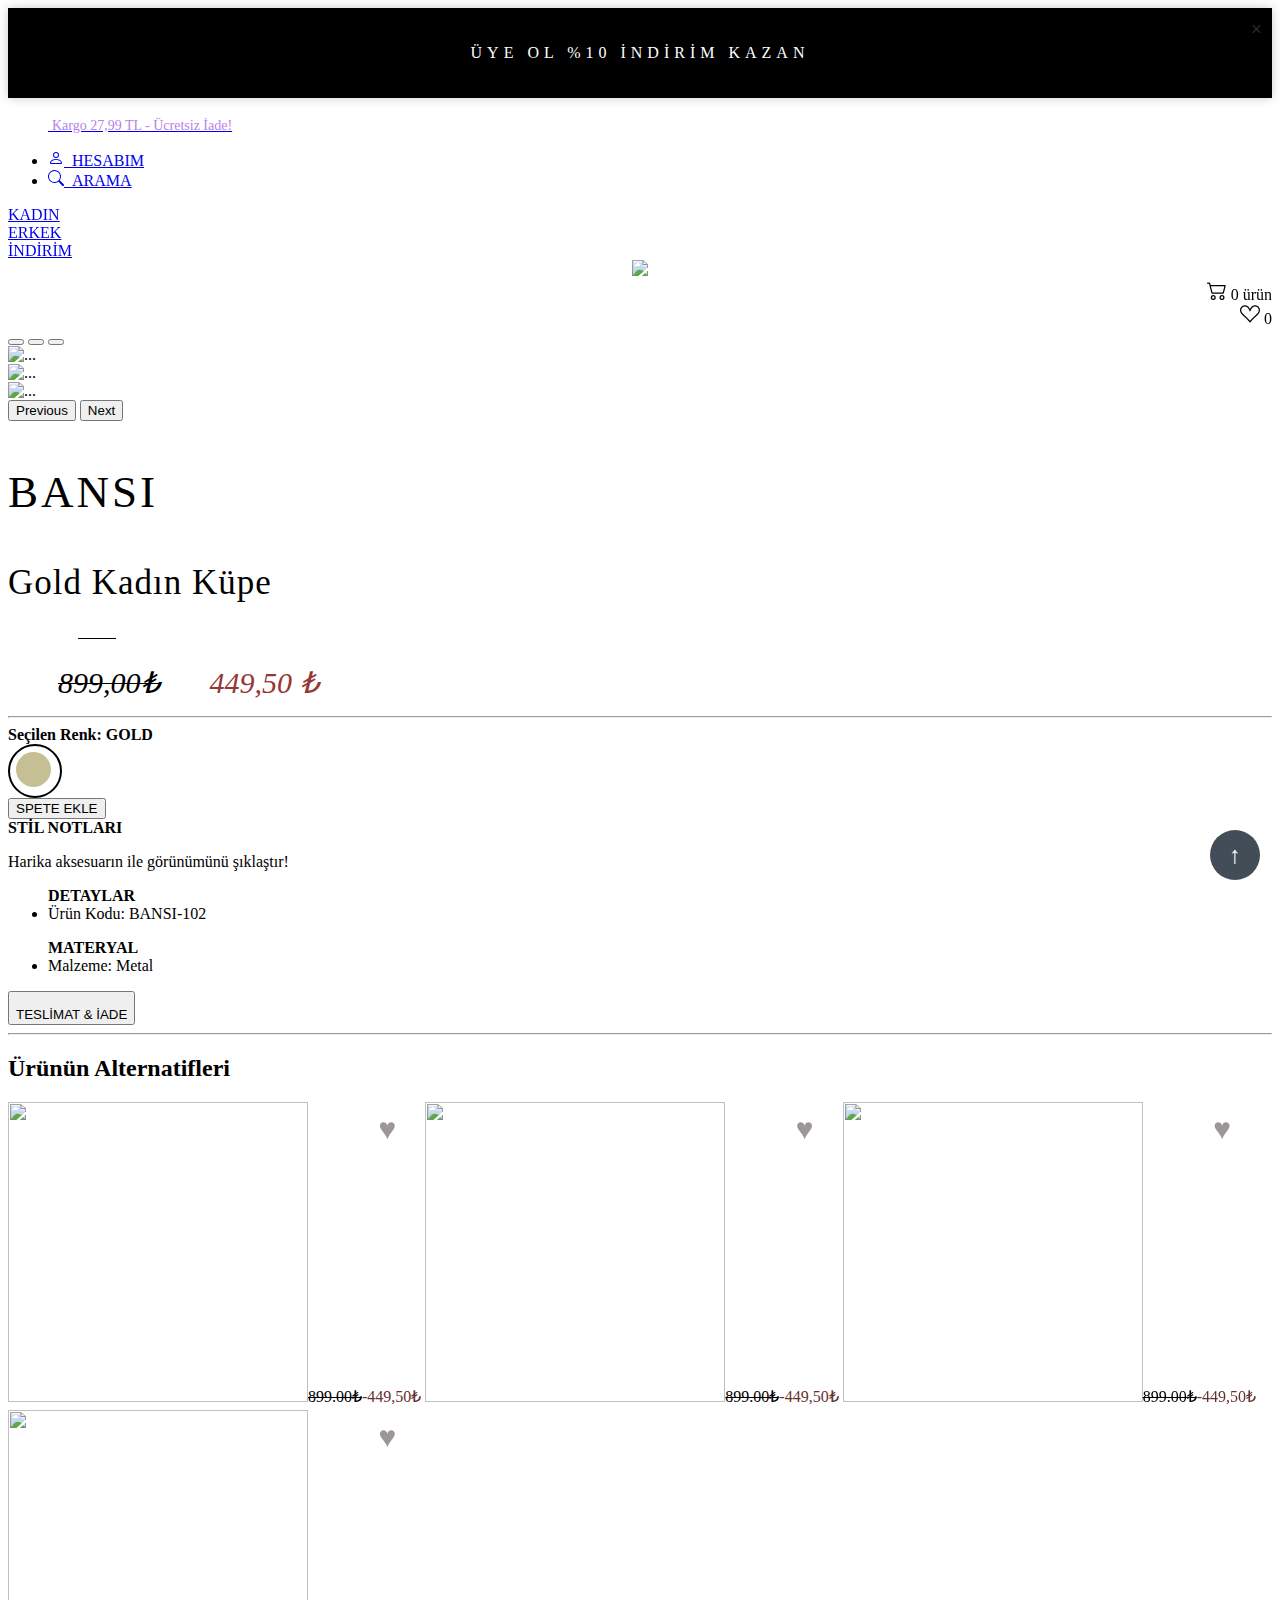
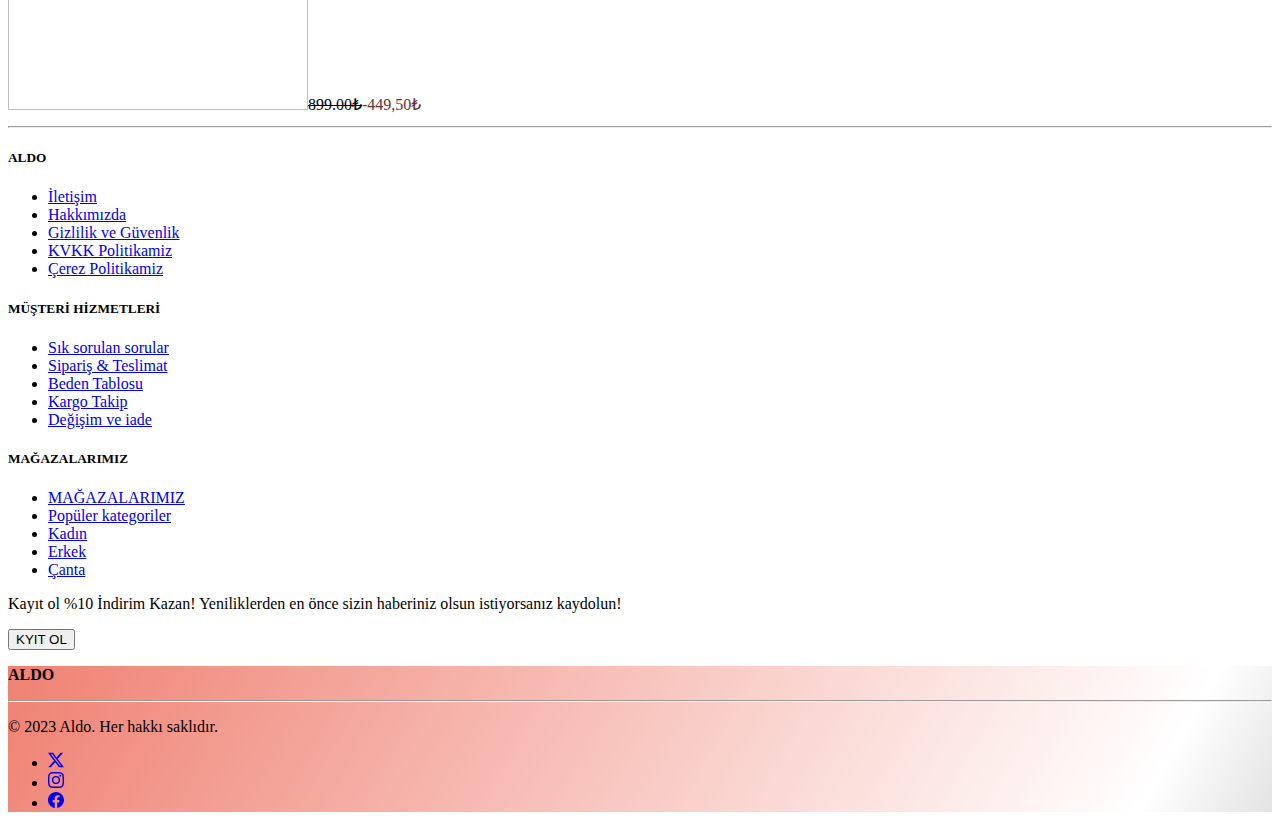
==== index.html @ 24a5f43b "Add files via upload" ====
<!DOCTYPE html>
<html lang="en">
<head>
    <meta charset="UTF-8">
    <meta http-equiv="X-UA-Compatible" content="IE=edge">
    <meta name="viewport" content="width=device-width, initial-scale=1.0">
    <link rel="stylesheet" href="./style.css">
    <link href="https://cdn.jsdelivr.net/npm/bootstrap@5.3.1/dist/css/bootstrap.min.css" 
    rel="stylesheet" integrity="sha384-4bw+/aepP/YC94hEpVNVgiZdgIC5+VKNBQNGCHeKRQN+PtmoHDEXuppvnDJzQIu9" crossorigin="anonymous">
    <title>ALDO</title>
    <link rel="icon" href="./Assets/aldo shoe.png" type="image/x-icon">
</head>
<body>
    <div class="popup">
        <div class="popup-content">
            <span class="close-button" onclick="closePopup()">&times;</span>
            <p class = "text">ÜYE OL %10 İNDİRİM KAZAN</p>
        </div>
    </div>
    <div class="clear"></div>
    <button id="scrollToTopButton" class="circular-button" onclick="scrollToTop()">↑</button>
    <section id = "first">
        <div class="container">
            <header class="d-flex flex-wrap justify-content-center pb-3 mb-4 ">
                <a href="/" class="d-flex align-items-center mb-3 mb-md-0 me-md-auto link-body-emphasis text-decoration-none">
                <svg class="bi me-2" width="40" height="32"><use xlink:href="#bootstrap"></use></svg>
                <span class="title">Kargo 27,99 TL - Ücretsiz İade!</span>
                </a>
            <ul class="nav nav-pills">
                    <li class="nav-item"><a href="#" class="nav-link link-body-emphasis px-2"><svg xmlns="http://www.w3.org/2000/svg" width="16" height="16" fill="currentColor" class="bi bi-person" viewBox="0 0 16 16">
                        <path d="M8 8a3 3 0 1 0 0-6 3 3 0 0 0 0 6Zm2-3a2 2 0 1 1-4 0 2 2 0 0 1 4 0Zm4 8c0 1-1 1-1 1H3s-1 0-1-1 1-4 6-4 6 3 6 4Zm-1-.004c-.001-.246-.154-.986-.832-1.664C11.516 10.68 10.289 10 8 10c-2.29 0-3.516.68-4.168 1.332-.678.678-.83 1.418-.832 1.664h10Z"/>
                    </svg>&nbsp;&nbsp;HESABIM</a></li>
                    <li class="nav-item"><a href="#" class="nav-link link-body-emphasis px-2"><svg xmlns="http://www.w3.org/2000/svg" width="16" height="16" fill="currentColor" class="bi bi-search" viewBox="0 0 16 16">
                        <path d="M11.742 10.344a6.5 6.5 0 1 0-1.397 1.398h-.001c.03.04.062.078.098.115l3.85 3.85a1 1 0 0 0 1.415-1.414l-3.85-3.85a1.007 1.007 0 0 0-.115-.1zM12 6.5a5.5 5.5 0 1 1-11 0 5.5 5.5 0 0 1 11 0z"/>
                    </svg>&nbsp;&nbsp;ARAMA</a></li>
            </ul>
            </header>
        </div>
    </section>
    <section id = "second">
        <div class = "container mb-5">
            <div class = "row">
                <div class = "col-lg-4 col-sm-12">
                    <div class = "container">
                        <div  class = "row">
                            <div class="col-4">
                                <a class="nav-link dropdown-toggle show" href="#" role="button" data-bs-toggle="dropdown" aria-expanded="true">
                                    KADIN
                                </a>
                            </div>
                            <div class="col-4">
                                <a class="nav-link dropdown-toggle show" href="#" role="button" data-bs-toggle="dropdown" aria-expanded="true">
                                    ERKEK
                                </a>
                            </div>
                            <div class="col-4">
                                <a class="nav-link dropdown-toggle show" href="#" role="button" data-bs-toggle="dropdown" aria-expanded="true">
                                    İNDİRİM
                                </a>
                            </div>
                        </div>
                    </div> 
                </div>
                <div class = "col-lg-4 col-sm-12 head-log">
                    <img src="./Assets/aldo header.png"/> 
                </div>
                <div class = "col-lg-4 col-sm-12">
                    <div class = "container ust">
                        <div class = "row">
                            <div class="col-6"></div>
                            <div class="col-3">
                            <svg xmlns="http://www.w3.org/2000/svg" width="20" height="20" fill="currentColor" class="bi bi-cart2" viewBox="0 0 16 16">
                                <path d="M0 2.5A.5.5 0 0 1 .5 2H2a.5.5 0 0 1 .485.379L2.89 4H14.5a.5.5 0 0 1 .485.621l-1.5 6A.5.5 0 0 1 13 11H4a.5.5 0 0 1-.485-.379L1.61 3H.5a.5.5 0 0 1-.5-.5zM3.14 5l1.25 5h8.22l1.25-5H3.14zM5 13a1 1 0 1 0 0 2 1 1 0 0 0 0-2zm-2 1a2 2 0 1 1 4 0 2 2 0 0 1-4 0zm9-1a1 1 0 1 0 0 2 1 1 0 0 0 0-2zm-2 1a2 2 0 1 1 4 0 2 2 0 0 1-4 0z"/>
                            </svg>
                            <span class = "ms-2"><span class = "num-of-urun">0</span> ürün</span>
                            </div>
                            <div class="col-3">
                                <svg xmlns="http://www.w3.org/2000/svg" width="20" height="20" fill="currentColor" class="bi bi-suit-heart" viewBox="0 0 16 16">
                                    <path d="m8 6.236-.894-1.789c-.222-.443-.607-1.08-1.152-1.595C5.418 2.345 4.776 2 4 2 2.324 2 1 3.326 1 4.92c0 1.211.554 2.066 1.868 3.37.337.334.721.695 1.146 1.093C5.122 10.423 6.5 11.717 8 13.447c1.5-1.73 2.878-3.024 3.986-4.064.425-.398.81-.76 1.146-1.093C14.446 6.986 15 6.131 15 4.92 15 3.326 13.676 2 12 2c-.777 0-1.418.345-1.954.852-.545.515-.93 1.152-1.152 1.595L8 6.236zm.392 8.292a.513.513 0 0 1-.784 0c-1.601-1.902-3.05-3.262-4.243-4.381C1.3 8.208 0 6.989 0 4.92 0 2.755 1.79 1 4 1c1.6 0 2.719 1.05 3.404 2.008.26.365.458.716.596.992a7.55 7.55 0 0 1 .596-.992C9.281 2.049 10.4 1 12 1c2.21 0 4 1.755 4 3.92 0 2.069-1.3 3.288-3.365 5.227-1.193 1.12-2.642 2.48-4.243 4.38z"/>
                                </svg>
                                <span class = "ms-2 num-of-fa">0</span>
                                </div>
                            </div>
                        </div>
                    </div>
                
                </div>
            </div>
        </div>
    </section>
    <section id = "third">
        <div class ="container mb-5">
            <div class = "row">
                <div class = "col-lg-6 col-sm-12">
                    <div id="carouselExampleCaptions" class="carousel slide">
                        <div class="carousel-indicators">
                            <button type="button" data-bs-target="#carouselExampleCaptions" data-bs-slide-to="0" class="active" aria-current="true" aria-label="Slide 1"></button>
                            <button type="button" data-bs-target="#carouselExampleCaptions" data-bs-slide-to="1" aria-label="Slide 2"></button>
                            <button type="button" data-bs-target="#carouselExampleCaptions" data-bs-slide-to="2" aria-label="Slide 3"></button>
                        </div>
                        <div class="carousel-inner">
                        <div class="carousel-item active">
                            <img src="./Assets/bansi-102___1.jpg" class="d-block w-100" alt="...">
                            <div class="carousel-caption d-none d-md-block">
                        </div>
                        </div>
                        <div class="carousel-item">
                            <img src="./Assets/bansi-102___2.jpg" class="d-block w-100" alt="...">
                            <div class="carousel-caption d-none d-md-block">
                        </div>
                        </div>
                        <div class="carousel-item">
                            <img src="./Assets/bansi-102___3.jpg" class="d-block w-100" alt="...">
                            <div class="carousel-caption d-none d-md-block">
                        </div>
                        </div>
                        </div>
                        <button class="carousel-control-prev" type="button" data-bs-target="#carouselExampleCaptions" data-bs-slide="prev">
                            <span class="carousel-control-prev-icon" aria-hidden="true"></span>
                            <span class="visually-hidden">Previous</span>
                        </button>
                        <button class="carousel-control-next" type="button" data-bs-target="#carouselExampleCaptions" data-bs-slide="next">
                            <span class="carousel-control-next-icon" aria-hidden="true"></span>
                            <span class="visually-hidden">Next</span>
                        </button>
                    </div>
                    
                </div>
                <div class = "col-lg-6 col-sm-12">
                    <p class="urun-adi ms-5 my-0">BANSI</p>
                    <p class="urun-acıklama ms-5">Gold Kadın Küpe</p>
                    <div class="horizontal-line"></div>
                    <p><span class="italic-line">899,00₺</span><span class="italic">449,50 ₺
                    </span></p>
                    <hr class="ms-5" />
                    <b class = "ms-5" >Seçilen Renk: GOLD</b>
                    <div class="circle ms-5 mt-3"><div class="circle-solid"></div></div>
                    <div class="d-grid gap-2">
                        <button class="btn btn-dark mt-5 ms-5 btn-ekle" type="button">SPETE EKLE</button>
                        
                    </div>
                    
                </div>
            </div>
        </div>
    </section>
    <section id = "forth">
        <div class = "container">
            <div class = "row">
                <div class = "col-lg-12 col-sm-12 mb-5"><b>STİL NOTLARI</b>
                    <p>Harika aksesuarın ile görünümünü şıklaştır!</p>
                </div>
            </div>
        </div>
        <div class="container">
            <div class = "row">
                <div class = "col-lg-2 col-sm-12   mb-5">
                    <ul><b>DETAYLAR</b>
                        <li>Ürün Kodu: BANSI-102</li>
                    </ul>
                </div>
                <div class = "col-lg-2 col-sm-12 mb-5">
                    <ul><b>MATERYAL</b>
                        <li>Malzeme: Metal</li>
                    </ul>
                </div>
                <div class = "col-lg-4 col-sm-12 mb-5">
                    <button type="button" class="btn btn-link"><P></P>TESLİMAT & İADE</button>
                </div>
                <hr/>
            </div>
        </div>
    </section>
    <section>
        <div class="ms-5"><h2 class="ms-5">Ürünün Alternatifleri</h2></div>
        
        <div class = "container mb-5">
            <div class = "row">
                <div class = "col-lg-3 col-sm-12 image-container"><label class="heart-label checkbox-position">
                    <input type="checkbox" class="heart-checkbox" id="heartCheckbox">
                    </label><img width="300" height="300" src="./Assets/gelabale-972___2.jpg"/><del>899.00₺</del><span class="yeni-fiat">-449,50₺</span></div>
                <div class = "col-lg-3 col-sm-12 image-container"><label class="heart-label checkbox-position">
                    <input type="checkbox" class="heart-checkbox" id="heartCheckbox">
                    </label><img width="300" height="300" src="./Assets/gwosa-680___2.jpg"/><del>899.00₺</del><span class="yeni-fiat">-449,50₺</span></div>
                <div class = "col-lg-3 col-sm-12 image-container"><label class="heart-label checkbox-position">
                    <input type="checkbox" class="heart-checkbox" id="heartCheckbox">
                    </label><img width="300" height="300" src="./Assets/contandra-972___2.jpg"/><del>899.00₺</del><span class="yeni-fiat">-449,50₺</span></div>
                <div class = "col-lg-3 col-sm-12 image-container"><label class="heart-label checkbox-position">
                    <input type="checkbox" class="heart-checkbox" id="heartCheckbox">
                    </label><img width="300" height="300" src="./Assets/cares-72_1.jpg"/><del>899.00₺</del><span class="yeni-fiat">-449,50₺</span></div>
            </div>
            <hr />
        </div>
        
    </section>
    <section>
        <div class = "container">
            <div class ="row">
                
            </div>
        </div>
    </section>
    <section>
        <div class="container">
            <footer class="py-5">
            <div class="row">
                <div class="col-6 col-md-2 mb-3">
                <h5>ALDO</h5>
                <ul class="nav flex-column">
                    <li class="nav-item mb-2"><a href="#" class="nav-link p-0 text-body-secondary">İletişim</a></li>
                    <li class="nav-item mb-2"><a href="#" class="nav-link p-0 text-body-secondary">Hakkımızda</a></li>
                    <li class="nav-item mb-2"><a href="#" class="nav-link p-0 text-body-secondary">Gizlilik ve Güvenlik</a></li>
                    <li class="nav-item mb-2"><a href="#" class="nav-link p-0 text-body-secondary">KVKK Politikamiz</a></li>
                    <li class="nav-item mb-2"><a href="#" class="nav-link p-0 text-body-secondary">Çerez Politikamiz</a></li>
                </ul>
                </div>

                <div class="col-6 col-md-2 mb-3">
                <h5>MÜŞTERİ HİZMETLERİ</h5>
                <ul class="nav flex-column">
                    <li class="nav-item mb-2"><a href="#" class="nav-link p-0 text-body-secondary">Sık sorulan sorular</a></li>
                    <li class="nav-item mb-2"><a href="#" class="nav-link p-0 text-body-secondary">Sipariş & Teslimat</a></li>
                    <li class="nav-item mb-2"><a href="#" class="nav-link p-0 text-body-secondary">Beden Tablosu</a></li>
                    <li class="nav-item mb-2"><a href="#" class="nav-link p-0 text-body-secondary">Kargo Takip</a></li>
                    <li class="nav-item mb-2"><a href="#" class="nav-link p-0 text-body-secondary">Değişim ve iade</a></li>
                </ul>
                </div>
        
                <div class="col-6 col-md-2 mb-3">
                <h5>MAĞAZALARIMIZ</h5>
                <ul class="nav flex-column">
                    <li class="nav-item mb-2"><a href="#" class="nav-link p-0 text-body-secondary">MAĞAZALARIMIZ</a></li>
                    <li class="nav-item mb-2"><a href="#" class="nav-link p-0 text-body-secondary">Popüler kategoriler</a></li>
                    <li class="nav-item mb-2"><a href="#" class="nav-link p-0 text-body-secondary">Kadın</a></li>
                    <li class="nav-item mb-2"><a href="#" class="nav-link p-0 text-body-secondary">Erkek</a></li>
                    <li class="nav-item mb-2"><a href="#" class="nav-link p-0 text-body-secondary">Çanta</a></li>
                </ul>
                </div>
    
                <div class="col-md-5 offset-md-1 mb-3">
                <form>
                    <div class="d-flex flex-column flex-sm-row w-100 gap-2">
                        <p>Kayıt ol %10 İndirim Kazan!
                            Yeniliklerden en önce sizin haberiniz olsun istiyorsanız kaydolun!</p>
                            <button type="button" class="btn btn-outline-secondary">KYIT OL</button>
                    </div>
                </form>
                </div>
            </div>
            
    
            </footer>
        </div>
    </section>
    <section class="gradient-background">
        <div class="container">
            <div class = "row">
                <p class="text-center text-body-secondary mt-3"><b>ALDO</b></p>
                <hr/>
                <p class="text-center text-body-secondary">© 2023 Aldo. Her hakkı saklıdır.</p>
                <ul class="list-unstyled d-flex">
                    <li class="ms-3"><a class="link-body-emphasis" href="#"><svg xmlns="http://www.w3.org/2000/svg" width="16" height="16" fill="currentColor" class="bi bi-twitter-x" viewBox="0 0 16 16">
                        <path d="M12.6.75h2.454l-5.36 6.142L16 15.25h-4.937l-3.867-5.07-4.425 5.07H.316l5.733-6.57L0 .75h5.063l3.495 4.633L12.601.75Zm-.86 13.028h1.36L4.323 2.145H2.865l8.875 11.633Z"/>
                    </svg></a></li>
                    <li class="ms-3"><a class="link-body-emphasis" href="#"><svg xmlns="http://www.w3.org/2000/svg" width="16" height="16" fill="currentColor" class="bi bi-instagram" viewBox="0 0 16 16">
                        <path d="M8 0C5.829 0 5.556.01 4.703.048 3.85.088 3.269.222 2.76.42a3.917 3.917 0 0 0-1.417.923A3.927 3.927 0 0 0 .42 2.76C.222 3.268.087 3.85.048 4.7.01 5.555 0 5.827 0 8.001c0 2.172.01 2.444.048 3.297.04.852.174 1.433.372 1.942.205.526.478.972.923 1.417.444.445.89.719 1.416.923.51.198 1.09.333 1.942.372C5.555 15.99 5.827 16 8 16s2.444-.01 3.298-.048c.851-.04 1.434-.174 1.943-.372a3.916 3.916 0 0 0 1.416-.923c.445-.445.718-.891.923-1.417.197-.509.332-1.09.372-1.942C15.99 10.445 16 10.173 16 8s-.01-2.445-.048-3.299c-.04-.851-.175-1.433-.372-1.941a3.926 3.926 0 0 0-.923-1.417A3.911 3.911 0 0 0 13.24.42c-.51-.198-1.092-.333-1.943-.372C10.443.01 10.172 0 7.998 0h.003zm-.717 1.442h.718c2.136 0 2.389.007 3.232.046.78.035 1.204.166 1.486.275.373.145.64.319.92.599.28.28.453.546.598.92.11.281.24.705.275 1.485.039.843.047 1.096.047 3.231s-.008 2.389-.047 3.232c-.035.78-.166 1.203-.275 1.485a2.47 2.47 0 0 1-.599.919c-.28.28-.546.453-.92.598-.28.11-.704.24-1.485.276-.843.038-1.096.047-3.232.047s-2.39-.009-3.233-.047c-.78-.036-1.203-.166-1.485-.276a2.478 2.478 0 0 1-.92-.598 2.48 2.48 0 0 1-.6-.92c-.109-.281-.24-.705-.275-1.485-.038-.843-.046-1.096-.046-3.233 0-2.136.008-2.388.046-3.231.036-.78.166-1.204.276-1.486.145-.373.319-.64.599-.92.28-.28.546-.453.92-.598.282-.11.705-.24 1.485-.276.738-.034 1.024-.044 2.515-.045v.002zm4.988 1.328a.96.96 0 1 0 0 1.92.96.96 0 0 0 0-1.92zm-4.27 1.122a4.109 4.109 0 1 0 0 8.217 4.109 4.109 0 0 0 0-8.217zm0 1.441a2.667 2.667 0 1 1 0 5.334 2.667 2.667 0 0 1 0-5.334z"/>
                    </svg></a></li>
                    <li class="ms-3"><a class="link-body-emphasis" href="#"><svg xmlns="http://www.w3.org/2000/svg" width="16" height="16" fill="currentColor" class="bi bi-facebook" viewBox="0 0 16 16">
                        <path d="M16 8.049c0-4.446-3.582-8.05-8-8.05C3.58 0-.002 3.603-.002 8.05c0 4.017 2.926 7.347 6.75 7.951v-5.625h-2.03V8.05H6.75V6.275c0-2.017 1.195-3.131 3.022-3.131.876 0 1.791.157 1.791.157v1.98h-1.009c-.993 0-1.303.621-1.303 1.258v1.51h2.218l-.354 2.326H9.25V16c3.824-.604 6.75-3.934 6.75-7.951z"/>
                    </svg></a></li>
                </ul>
            </div>
        </div>
    </div>
    </section>
    <script src="./index.js"></script>
    <script src="https://cdn.jsdelivr.net/npm/bootstrap@5.3.1/dist/js/bootstrap.bundle.min.js" integrity="sha384-HwwvtgBNo3bZJJLYd8oVXjrBZt8cqVSpeBNS5n7C8IVInixGAoxmnlMuBnhbgrkm" crossorigin="anonymous"></script>
</body>
</html>
---- style.css ----
.title{
    font-size: 14px;
    color: rgb(183, 130, 232);
    
}
.head-log{
    text-align: center; /* Horizontally center */
}
.urun-adi{
    font-size: 45px;
    letter-spacing: 3px;
    font-weight: 400;
}
.urun-acıklama{
    font-size: 35px;
    letter-spacing: 1px;
    font-weight: 300;
}
.horizontal-line {
    width: 1cm;
    height: 1px;
    margin-left: 70px;
    background-color: black;
}
.italic-line {
    position: relative;
    display: inline-block;
    font-style: italic;
    font-size: 30px;
    margin-left: 50px;
    margin-top: 10px;
}
.italic{
    position: relative;
    display: inline-block;
    font-style: italic;
    color: rgb(150, 55, 55);
    font-size: 30px;
    margin-left: 50px;
    margin-top: 10px;
}

.italic-line::before {
    content: "";
    position: absolute;
    top: 50%;
    left: 0;
    width: 100%;
    height: 1px;
    background-color: black; /* Adjust the color as needed */
    
}
.circle {
    width: 50px;
    height: 50px;
    border-radius: 50%;
    border: 2px solid black;
}
.circle-solid{
    width: 35px;
    height: 35px;
    margin-top: 6px;
    margin-left: 6px;
    border-radius: 50%; /* Makes the shape a circle */
    background-color: rgb(199, 191, 148); /* Change to the color you prefer */
}
.image-container {
    display: inline-block;
    overflow: hidden;
    position: relative;
}

.image-container img {
    transition: transform 0.3s ease; /* Apply smooth transition */
}

.image-container:hover img {
    transform: scale(1.9); /* Enlarge the image on hover */
}
.yeni-fiat{
    color: rgb(101, 48, 48);
}
.gradient-background {
    background: linear-gradient(300deg, black, white, #ef8172);
    background-size: 180% 180%;
    animation: gradient-animation 18s ease infinite;
}

@keyframes gradient-animation {
    0% {
        background-position: 0% 50%;
    }
    50% {
        background-position: 100% 50%;
    }
    100% {
        background-position: 0% 50%;
    }
}
.heart-checkbox {
    display: none; /* Hide the default checkbox */
}

.heart-label::before {
    content: "\2665"; /* Unicode character for a heart */
    display: inline-block;
    font-size: 30px;
    padding-right: 5px;
    color: rgb(157, 150, 150); /* Set the initial color to black */
}
.heart-label {
    cursor: pointer;
}
.heart-label.checked::before {
    color: red; /* Change the heart color when the checkbox is checked */
}
.checkbox-position {
    position: absolute;
    top: 10px; /* Adjust the top position as needed */
    right: 20px; /* Adjust the left position as needed */
    z-index: 2; /* Ensure the checkbox is above the image */
}
.circular-button {
    width: 50px;
    height: 50px;
    background-color: #434d57;
    color: #fff;
    border: none;
    border-radius: 50%;
    font-size: 24px;
    position: fixed;
    bottom: 20px;
    right: 20px;
    cursor: pointer;
}
#second{
    position:sticky;
    width:100%;
    top: 0px;
    background-color: rgba(256, 256, 256, 0.5);
    z-index: 1;
}

.ust{
    text-align: right;
}

.popup {
    float: left;
    display: block; /* Initially set to 'block' to make it appear */
    top: 0;
    left: 0;
    width: 100%;
    height: 100%;
    background-color: rgba(0, 0, 0, 0.5); /* Semi-transparent background */
    z-index: 9999; /* Ensure it's above other elements */
    justify-content: top;
    align-items: center;
}

.popup-content {
    background-color: black;
    padding: 20px;
    box-shadow: 0px 0px 10px rgba(0, 0, 0, 0.2);
    position: relative;
}

.close-button {
    position: absolute;
    top: 10px;
    right: 10px;
    cursor: pointer;
    font-size: 20px;
    color: #333;
}

.close-button:hover {
    color: red;
}
.text{
    color: white;
    letter-spacing: 5px;
    text-align: center;
}

.clear{
    clear: both;
}
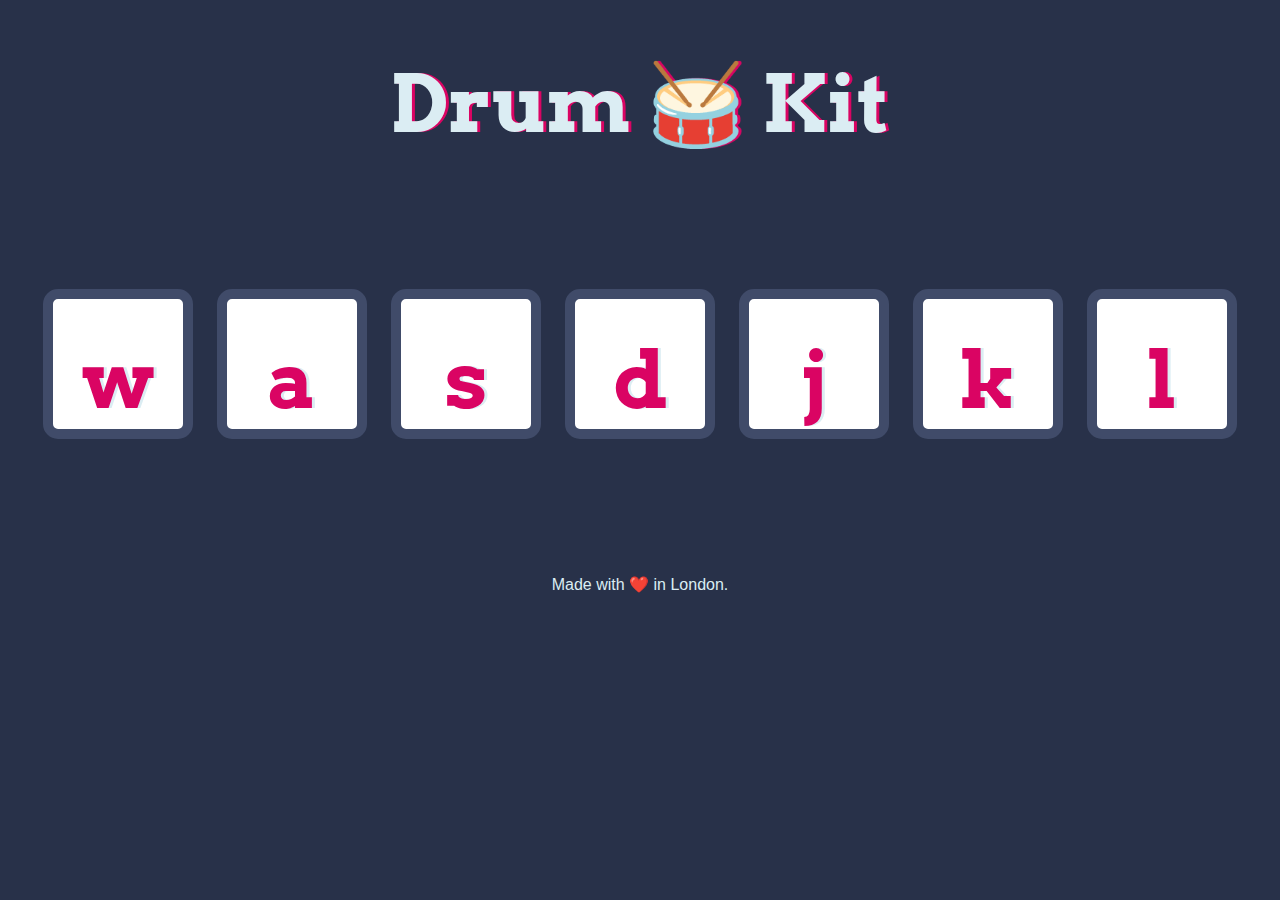
==== commit 318af208: "Add files via upload" ====
--- a/index.html
+++ b/index.html
@@ -1,279 +1,31 @@
-<!DOCTYPE html>
-<html lang="en">
-<head>
-    <meta charset="UTF-8">
-    <meta http-equiv="X-UA-Compatible" content="IE=edge">
-    <meta name="viewport" content="width=device-width, initial-scale=1.0">
-    <link rel="stylesheet" href="./style.css">
-    <link href="https://cdn.jsdelivr.net/npm/bootstrap@5.3.1/dist/css/bootstrap.min.css" 
-    rel="stylesheet" integrity="sha384-4bw+/aepP/YC94hEpVNVgiZdgIC5+VKNBQNGCHeKRQN+PtmoHDEXuppvnDJzQIu9" crossorigin="anonymous">
-    <title>ALDO</title>
-    <link rel="icon" href="./Assets/aldo shoe.png" type="image/x-icon">
-</head>
-<body>
-    <div class="popup">
-        <div class="popup-content">
-            <span class="close-button" onclick="closePopup()">&times;</span>
-            <p class = "text">ÜYE OL %10 İNDİRİM KAZAN</p>
-        </div>
-    </div>
-    <div class="clear"></div>
-    <button id="scrollToTopButton" class="circular-button" onclick="scrollToTop()">↑</button>
-    <section id = "first">
-        <div class="container">
-            <header class="d-flex flex-wrap justify-content-center pb-3 mb-4 ">
-                <a href="/" class="d-flex align-items-center mb-3 mb-md-0 me-md-auto link-body-emphasis text-decoration-none">
-                <svg class="bi me-2" width="40" height="32"><use xlink:href="#bootstrap"></use></svg>
-                <span class="title">Kargo 27,99 TL - Ücretsiz İade!</span>
-                </a>
-            <ul class="nav nav-pills">
-                    <li class="nav-item"><a href="#" class="nav-link link-body-emphasis px-2"><svg xmlns="http://www.w3.org/2000/svg" width="16" height="16" fill="currentColor" class="bi bi-person" viewBox="0 0 16 16">
-                        <path d="M8 8a3 3 0 1 0 0-6 3 3 0 0 0 0 6Zm2-3a2 2 0 1 1-4 0 2 2 0 0 1 4 0Zm4 8c0 1-1 1-1 1H3s-1 0-1-1 1-4 6-4 6 3 6 4Zm-1-.004c-.001-.246-.154-.986-.832-1.664C11.516 10.68 10.289 10 8 10c-2.29 0-3.516.68-4.168 1.332-.678.678-.83 1.418-.832 1.664h10Z"/>
-                    </svg>&nbsp;&nbsp;HESABIM</a></li>
-                    <li class="nav-item"><a href="#" class="nav-link link-body-emphasis px-2"><svg xmlns="http://www.w3.org/2000/svg" width="16" height="16" fill="currentColor" class="bi bi-search" viewBox="0 0 16 16">
-                        <path d="M11.742 10.344a6.5 6.5 0 1 0-1.397 1.398h-.001c.03.04.062.078.098.115l3.85 3.85a1 1 0 0 0 1.415-1.414l-3.85-3.85a1.007 1.007 0 0 0-.115-.1zM12 6.5a5.5 5.5 0 1 1-11 0 5.5 5.5 0 0 1 11 0z"/>
-                    </svg>&nbsp;&nbsp;ARAMA</a></li>
-            </ul>
-            </header>
-        </div>
-    </section>
-    <section id = "second">
-        <div class = "container mb-5">
-            <div class = "row">
-                <div class = "col-lg-4 col-sm-12">
-                    <div class = "container">
-                        <div  class = "row">
-                            <div class="col-4">
-                                <a class="nav-link dropdown-toggle show" href="#" role="button" data-bs-toggle="dropdown" aria-expanded="true">
-                                    KADIN
-                                </a>
-                            </div>
-                            <div class="col-4">
-                                <a class="nav-link dropdown-toggle show" href="#" role="button" data-bs-toggle="dropdown" aria-expanded="true">
-                                    ERKEK
-                                </a>
-                            </div>
-                            <div class="col-4">
-                                <a class="nav-link dropdown-toggle show" href="#" role="button" data-bs-toggle="dropdown" aria-expanded="true">
-                                    İNDİRİM
-                                </a>
-                            </div>
-                        </div>
-                    </div> 
-                </div>
-                <div class = "col-lg-4 col-sm-12 head-log">
-                    <img src="./Assets/aldo header.png"/> 
-                </div>
-                <div class = "col-lg-4 col-sm-12">
-                    <div class = "container ust">
-                        <div class = "row">
-                            <div class="col-6"></div>
-                            <div class="col-3">
-                            <svg xmlns="http://www.w3.org/2000/svg" width="20" height="20" fill="currentColor" class="bi bi-cart2" viewBox="0 0 16 16">
-                                <path d="M0 2.5A.5.5 0 0 1 .5 2H2a.5.5 0 0 1 .485.379L2.89 4H14.5a.5.5 0 0 1 .485.621l-1.5 6A.5.5 0 0 1 13 11H4a.5.5 0 0 1-.485-.379L1.61 3H.5a.5.5 0 0 1-.5-.5zM3.14 5l1.25 5h8.22l1.25-5H3.14zM5 13a1 1 0 1 0 0 2 1 1 0 0 0 0-2zm-2 1a2 2 0 1 1 4 0 2 2 0 0 1-4 0zm9-1a1 1 0 1 0 0 2 1 1 0 0 0 0-2zm-2 1a2 2 0 1 1 4 0 2 2 0 0 1-4 0z"/>
-                            </svg>
-                            <span class = "ms-2"><span class = "num-of-urun">0</span> ürün</span>
-                            </div>
-                            <div class="col-3">
-                                <svg xmlns="http://www.w3.org/2000/svg" width="20" height="20" fill="currentColor" class="bi bi-suit-heart" viewBox="0 0 16 16">
-                                    <path d="m8 6.236-.894-1.789c-.222-.443-.607-1.08-1.152-1.595C5.418 2.345 4.776 2 4 2 2.324 2 1 3.326 1 4.92c0 1.211.554 2.066 1.868 3.37.337.334.721.695 1.146 1.093C5.122 10.423 6.5 11.717 8 13.447c1.5-1.73 2.878-3.024 3.986-4.064.425-.398.81-.76 1.146-1.093C14.446 6.986 15 6.131 15 4.92 15 3.326 13.676 2 12 2c-.777 0-1.418.345-1.954.852-.545.515-.93 1.152-1.152 1.595L8 6.236zm.392 8.292a.513.513 0 0 1-.784 0c-1.601-1.902-3.05-3.262-4.243-4.381C1.3 8.208 0 6.989 0 4.92 0 2.755 1.79 1 4 1c1.6 0 2.719 1.05 3.404 2.008.26.365.458.716.596.992a7.55 7.55 0 0 1 .596-.992C9.281 2.049 10.4 1 12 1c2.21 0 4 1.755 4 3.92 0 2.069-1.3 3.288-3.365 5.227-1.193 1.12-2.642 2.48-4.243 4.38z"/>
-                                </svg>
-                                <span class = "ms-2 num-of-fa">0</span>
-                                </div>
-                            </div>
-                        </div>
-                    </div>
-                
-                </div>
-            </div>
-        </div>
-    </section>
-    <section id = "third">
-        <div class ="container mb-5">
-            <div class = "row">
-                <div class = "col-lg-6 col-sm-12">
-                    <div id="carouselExampleCaptions" class="carousel slide">
-                        <div class="carousel-indicators">
-                            <button type="button" data-bs-target="#carouselExampleCaptions" data-bs-slide-to="0" class="active" aria-current="true" aria-label="Slide 1"></button>
-                            <button type="button" data-bs-target="#carouselExampleCaptions" data-bs-slide-to="1" aria-label="Slide 2"></button>
-                            <button type="button" data-bs-target="#carouselExampleCaptions" data-bs-slide-to="2" aria-label="Slide 3"></button>
-                        </div>
-                        <div class="carousel-inner">
-                        <div class="carousel-item active">
-                            <img src="./Assets/bansi-102___1.jpg" class="d-block w-100" alt="...">
-                            <div class="carousel-caption d-none d-md-block">
-                        </div>
-                        </div>
-                        <div class="carousel-item">
-                            <img src="./Assets/bansi-102___2.jpg" class="d-block w-100" alt="...">
-                            <div class="carousel-caption d-none d-md-block">
-                        </div>
-                        </div>
-                        <div class="carousel-item">
-                            <img src="./Assets/bansi-102___3.jpg" class="d-block w-100" alt="...">
-                            <div class="carousel-caption d-none d-md-block">
-                        </div>
-                        </div>
-                        </div>
-                        <button class="carousel-control-prev" type="button" data-bs-target="#carouselExampleCaptions" data-bs-slide="prev">
-                            <span class="carousel-control-prev-icon" aria-hidden="true"></span>
-                            <span class="visually-hidden">Previous</span>
-                        </button>
-                        <button class="carousel-control-next" type="button" data-bs-target="#carouselExampleCaptions" data-bs-slide="next">
-                            <span class="carousel-control-next-icon" aria-hidden="true"></span>
-                            <span class="visually-hidden">Next</span>
-                        </button>
-                    </div>
-                    
-                </div>
-                <div class = "col-lg-6 col-sm-12">
-                    <p class="urun-adi ms-5 my-0">BANSI</p>
-                    <p class="urun-acıklama ms-5">Gold Kadın Küpe</p>
-                    <div class="horizontal-line"></div>
-                    <p><span class="italic-line">899,00₺</span><span class="italic">449,50 ₺
-                    </span></p>
-                    <hr class="ms-5" />
-                    <b class = "ms-5" >Seçilen Renk: GOLD</b>
-                    <div class="circle ms-5 mt-3"><div class="circle-solid"></div></div>
-                    <div class="d-grid gap-2">
-                        <button class="btn btn-dark mt-5 ms-5 btn-ekle" type="button">SPETE EKLE</button>
-                        
-                    </div>
-                    
-                </div>
-            </div>
-        </div>
-    </section>
-    <section id = "forth">
-        <div class = "container">
-            <div class = "row">
-                <div class = "col-lg-12 col-sm-12 mb-5"><b>STİL NOTLARI</b>
-                    <p>Harika aksesuarın ile görünümünü şıklaştır!</p>
-                </div>
-            </div>
-        </div>
-        <div class="container">
-            <div class = "row">
-                <div class = "col-lg-2 col-sm-12   mb-5">
-                    <ul><b>DETAYLAR</b>
-                        <li>Ürün Kodu: BANSI-102</li>
-                    </ul>
-                </div>
-                <div class = "col-lg-2 col-sm-12 mb-5">
-                    <ul><b>MATERYAL</b>
-                        <li>Malzeme: Metal</li>
-                    </ul>
-                </div>
-                <div class = "col-lg-4 col-sm-12 mb-5">
-                    <button type="button" class="btn btn-link"><P></P>TESLİMAT & İADE</button>
-                </div>
-                <hr/>
-            </div>
-        </div>
-    </section>
-    <section>
-        <div class="ms-5"><h2 class="ms-5">Ürünün Alternatifleri</h2></div>
-        
-        <div class = "container mb-5">
-            <div class = "row">
-                <div class = "col-lg-3 col-sm-12 image-container"><label class="heart-label checkbox-position">
-                    <input type="checkbox" class="heart-checkbox" id="heartCheckbox">
-                    </label><img width="300" height="300" src="./Assets/gelabale-972___2.jpg"/><del>899.00₺</del><span class="yeni-fiat">-449,50₺</span></div>
-                <div class = "col-lg-3 col-sm-12 image-container"><label class="heart-label checkbox-position">
-                    <input type="checkbox" class="heart-checkbox" id="heartCheckbox">
-                    </label><img width="300" height="300" src="./Assets/gwosa-680___2.jpg"/><del>899.00₺</del><span class="yeni-fiat">-449,50₺</span></div>
-                <div class = "col-lg-3 col-sm-12 image-container"><label class="heart-label checkbox-position">
-                    <input type="checkbox" class="heart-checkbox" id="heartCheckbox">
-                    </label><img width="300" height="300" src="./Assets/contandra-972___2.jpg"/><del>899.00₺</del><span class="yeni-fiat">-449,50₺</span></div>
-                <div class = "col-lg-3 col-sm-12 image-container"><label class="heart-label checkbox-position">
-                    <input type="checkbox" class="heart-checkbox" id="heartCheckbox">
-                    </label><img width="300" height="300" src="./Assets/cares-72_1.jpg"/><del>899.00₺</del><span class="yeni-fiat">-449,50₺</span></div>
-            </div>
-            <hr />
-        </div>
-        
-    </section>
-    <section>
-        <div class = "container">
-            <div class ="row">
-                
-            </div>
-        </div>
-    </section>
-    <section>
-        <div class="container">
-            <footer class="py-5">
-            <div class="row">
-                <div class="col-6 col-md-2 mb-3">
-                <h5>ALDO</h5>
-                <ul class="nav flex-column">
-                    <li class="nav-item mb-2"><a href="#" class="nav-link p-0 text-body-secondary">İletişim</a></li>
-                    <li class="nav-item mb-2"><a href="#" class="nav-link p-0 text-body-secondary">Hakkımızda</a></li>
-                    <li class="nav-item mb-2"><a href="#" class="nav-link p-0 text-body-secondary">Gizlilik ve Güvenlik</a></li>
-                    <li class="nav-item mb-2"><a href="#" class="nav-link p-0 text-body-secondary">KVKK Politikamiz</a></li>
-                    <li class="nav-item mb-2"><a href="#" class="nav-link p-0 text-body-secondary">Çerez Politikamiz</a></li>
-                </ul>
-                </div>
-
-                <div class="col-6 col-md-2 mb-3">
-                <h5>MÜŞTERİ HİZMETLERİ</h5>
-                <ul class="nav flex-column">
-                    <li class="nav-item mb-2"><a href="#" class="nav-link p-0 text-body-secondary">Sık sorulan sorular</a></li>
-                    <li class="nav-item mb-2"><a href="#" class="nav-link p-0 text-body-secondary">Sipariş & Teslimat</a></li>
-                    <li class="nav-item mb-2"><a href="#" class="nav-link p-0 text-body-secondary">Beden Tablosu</a></li>
-                    <li class="nav-item mb-2"><a href="#" class="nav-link p-0 text-body-secondary">Kargo Takip</a></li>
-                    <li class="nav-item mb-2"><a href="#" class="nav-link p-0 text-body-secondary">Değişim ve iade</a></li>
-                </ul>
-                </div>
-        
-                <div class="col-6 col-md-2 mb-3">
-                <h5>MAĞAZALARIMIZ</h5>
-                <ul class="nav flex-column">
-                    <li class="nav-item mb-2"><a href="#" class="nav-link p-0 text-body-secondary">MAĞAZALARIMIZ</a></li>
-                    <li class="nav-item mb-2"><a href="#" class="nav-link p-0 text-body-secondary">Popüler kategoriler</a></li>
-                    <li class="nav-item mb-2"><a href="#" class="nav-link p-0 text-body-secondary">Kadın</a></li>
-                    <li class="nav-item mb-2"><a href="#" class="nav-link p-0 text-body-secondary">Erkek</a></li>
-                    <li class="nav-item mb-2"><a href="#" class="nav-link p-0 text-body-secondary">Çanta</a></li>
-                </ul>
-                </div>
-    
-                <div class="col-md-5 offset-md-1 mb-3">
-                <form>
-                    <div class="d-flex flex-column flex-sm-row w-100 gap-2">
-                        <p>Kayıt ol %10 İndirim Kazan!
-                            Yeniliklerden en önce sizin haberiniz olsun istiyorsanız kaydolun!</p>
-                            <button type="button" class="btn btn-outline-secondary">KYIT OL</button>
-                    </div>
-                </form>
-                </div>
-            </div>
-            
-    
-            </footer>
-        </div>
-    </section>
-    <section class="gradient-background">
-        <div class="container">
-            <div class = "row">
-                <p class="text-center text-body-secondary mt-3"><b>ALDO</b></p>
-                <hr/>
-                <p class="text-center text-body-secondary">© 2023 Aldo. Her hakkı saklıdır.</p>
-                <ul class="list-unstyled d-flex">
-                    <li class="ms-3"><a class="link-body-emphasis" href="#"><svg xmlns="http://www.w3.org/2000/svg" width="16" height="16" fill="currentColor" class="bi bi-twitter-x" viewBox="0 0 16 16">
-                        <path d="M12.6.75h2.454l-5.36 6.142L16 15.25h-4.937l-3.867-5.07-4.425 5.07H.316l5.733-6.57L0 .75h5.063l3.495 4.633L12.601.75Zm-.86 13.028h1.36L4.323 2.145H2.865l8.875 11.633Z"/>
-                    </svg></a></li>
-                    <li class="ms-3"><a class="link-body-emphasis" href="#"><svg xmlns="http://www.w3.org/2000/svg" width="16" height="16" fill="currentColor" class="bi bi-instagram" viewBox="0 0 16 16">
-                        <path d="M8 0C5.829 0 5.556.01 4.703.048 3.85.088 3.269.222 2.76.42a3.917 3.917 0 0 0-1.417.923A3.927 3.927 0 0 0 .42 2.76C.222 3.268.087 3.85.048 4.7.01 5.555 0 5.827 0 8.001c0 2.172.01 2.444.048 3.297.04.852.174 1.433.372 1.942.205.526.478.972.923 1.417.444.445.89.719 1.416.923.51.198 1.09.333 1.942.372C5.555 15.99 5.827 16 8 16s2.444-.01 3.298-.048c.851-.04 1.434-.174 1.943-.372a3.916 3.916 0 0 0 1.416-.923c.445-.445.718-.891.923-1.417.197-.509.332-1.09.372-1.942C15.99 10.445 16 10.173 16 8s-.01-2.445-.048-3.299c-.04-.851-.175-1.433-.372-1.941a3.926 3.926 0 0 0-.923-1.417A3.911 3.911 0 0 0 13.24.42c-.51-.198-1.092-.333-1.943-.372C10.443.01 10.172 0 7.998 0h.003zm-.717 1.442h.718c2.136 0 2.389.007 3.232.046.78.035 1.204.166 1.486.275.373.145.64.319.92.599.28.28.453.546.598.92.11.281.24.705.275 1.485.039.843.047 1.096.047 3.231s-.008 2.389-.047 3.232c-.035.78-.166 1.203-.275 1.485a2.47 2.47 0 0 1-.599.919c-.28.28-.546.453-.92.598-.28.11-.704.24-1.485.276-.843.038-1.096.047-3.232.047s-2.39-.009-3.233-.047c-.78-.036-1.203-.166-1.485-.276a2.478 2.478 0 0 1-.92-.598 2.48 2.48 0 0 1-.6-.92c-.109-.281-.24-.705-.275-1.485-.038-.843-.046-1.096-.046-3.233 0-2.136.008-2.388.046-3.231.036-.78.166-1.204.276-1.486.145-.373.319-.64.599-.92.28-.28.546-.453.92-.598.282-.11.705-.24 1.485-.276.738-.034 1.024-.044 2.515-.045v.002zm4.988 1.328a.96.96 0 1 0 0 1.92.96.96 0 0 0 0-1.92zm-4.27 1.122a4.109 4.109 0 1 0 0 8.217 4.109 4.109 0 0 0 0-8.217zm0 1.441a2.667 2.667 0 1 1 0 5.334 2.667 2.667 0 0 1 0-5.334z"/>
-                    </svg></a></li>
-                    <li class="ms-3"><a class="link-body-emphasis" href="#"><svg xmlns="http://www.w3.org/2000/svg" width="16" height="16" fill="currentColor" class="bi bi-facebook" viewBox="0 0 16 16">
-                        <path d="M16 8.049c0-4.446-3.582-8.05-8-8.05C3.58 0-.002 3.603-.002 8.05c0 4.017 2.926 7.347 6.75 7.951v-5.625h-2.03V8.05H6.75V6.275c0-2.017 1.195-3.131 3.022-3.131.876 0 1.791.157 1.791.157v1.98h-1.009c-.993 0-1.303.621-1.303 1.258v1.51h2.218l-.354 2.326H9.25V16c3.824-.604 6.75-3.934 6.75-7.951z"/>
-                    </svg></a></li>
-                </ul>
-            </div>
-        </div>
-    </div>
-    </section>
-    <script src="./index.js"></script>
-    <script src="https://cdn.jsdelivr.net/npm/bootstrap@5.3.1/dist/js/bootstrap.bundle.min.js" integrity="sha384-HwwvtgBNo3bZJJLYd8oVXjrBZt8cqVSpeBNS5n7C8IVInixGAoxmnlMuBnhbgrkm" crossorigin="anonymous"></script>
-</body>
-</html>+<!DOCTYPE html>
+<html lang="en" dir="ltr">
+
+<head>
+  <meta charset="utf-8">
+  <title>Drum Kit</title>
+  <link rel="stylesheet" href="styles.css">
+  <link href="https://fonts.googleapis.com/css?family=Arvo" rel="stylesheet">
+</head>
+
+<body>
+
+  <h1 id="title">Drum 🥁 Kit</h1>
+  <div class="set">
+    <button class="w drum">w</button>
+    <button class="a drum">a</button>
+    <button class="s drum">s</button>
+    <button class="d drum">d</button>
+    <button class="j drum">j</button>
+    <button class="k drum">k</button>
+    <button class="l drum">l</button>
+  </div>
+
+
+  <footer>
+    Made with ❤️ in London.
+  </footer>
+  <script src="./index.js"></script>
+</body>
+
+</html>
--- a/styles.css
+++ b/styles.css
@@ -0,0 +1,88 @@
+body {
+  text-align: center;
+  background-color: #283149;
+}
+
+h1 {
+  font-size: 5rem;
+  color: #DBEDF3;
+  font-family: "Arvo", cursive;
+  text-shadow: 3px 0 #DA0463;
+
+}
+
+footer {
+  color: #DBEDF3;
+  font-family: sans-serif;
+}
+
+.w {
+  background-image: url("./images/tom1.png");
+
+}
+
+.a {
+  background-image: url("./images/tom2.png");
+}
+
+.s {
+  background-image: url("./images/tom3.png");
+
+}
+
+.d {
+  background-image: url("./images/tom4.png");
+
+}
+
+.j {
+  background-image: url("./images/snare.png");
+
+}
+
+.k {
+  background-image: url("./images/crash.png");
+
+}
+
+.l {
+  background-image: url("./images/kick.png");
+  
+
+}
+
+.set {
+  margin: 10% auto;
+}
+
+.game-over {
+  background-color: red;
+  opacity: 0.8;
+}
+
+.pressed {
+  box-shadow: 0 3px 4px 0 #DBEDF3;
+  opacity: 0.5;
+}
+
+.red {
+  color: red;
+}
+
+.drum {
+  outline: none;
+  border: 10px solid #404B69;
+  font-size: 5rem;
+  font-family: 'Arvo', cursive;
+  line-height: 2;
+  font-weight: 900;
+  color: #DA0463;
+  text-shadow: 3px 0 #DBEDF3;
+  border-radius: 15px;
+  display: inline-block;
+  width: 150px;
+  height: 150px;
+  text-align: center;
+  margin: 10px;
+  background-color: white;
+}
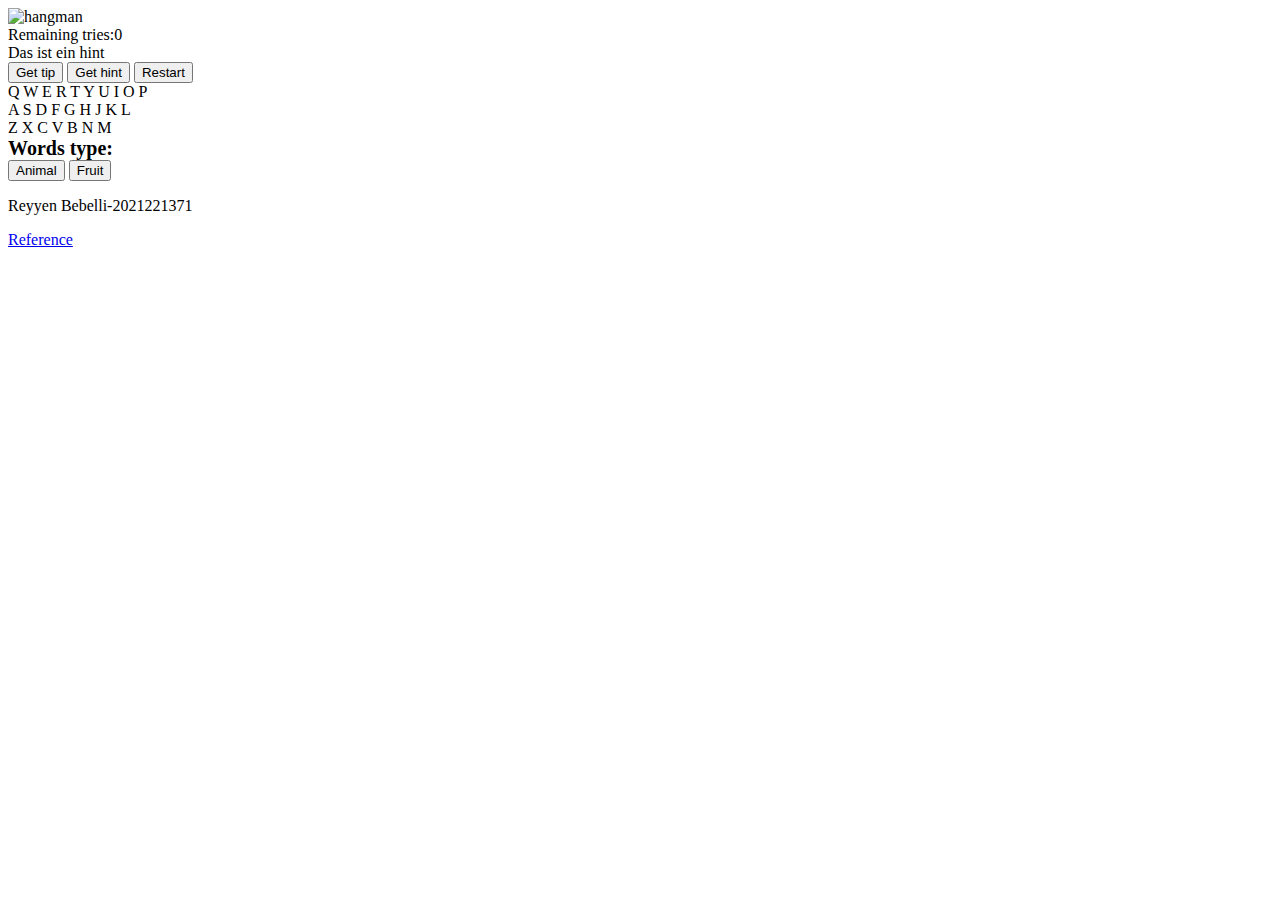
==== commit 0e78c099: "Add files via upload" ====
--- a/index.html
+++ b/index.html
@@ -1,31 +1,68 @@
 <!DOCTYPE html>
-<html lang="en" dir="ltr">
-
+<html lang="en">
 <head>
-  <meta charset="utf-8">
-  <title>Drum Kit</title>
-  <link rel="stylesheet" href="styles.css">
-  <link href="https://fonts.googleapis.com/css?family=Arvo" rel="stylesheet">
+  <meta charset="UTF-8">
+  <title>Guessing Game</title>
+  <link href="css/style.css" rel="stylesheet">
 </head>
-
 <body>
-
-  <h1 id="title">Drum 🥁 Kit</h1>
-  <div class="set">
-    <button class="w drum">w</button>
-    <button class="a drum">a</button>
-    <button class="s drum">s</button>
-    <button class="d drum">d</button>
-    <button class="j drum">j</button>
-    <button class="k drum">k</button>
-    <button class="l drum">l</button>
+<div class="main">
+  <img id="hangman" src="images/1.png" alt="hangman">
+  <div>
+    <div class="trys-container">Remaining tries:<span class="trys" >0</span></div>
+    <div class="word">
+    </div>
+    <div class="hint">Das ist ein hint</div>
   </div>
-
-
-  <footer>
-    Made with ❤️ in London.
-  </footer>
-  <script src="./index.js"></script>
+<div>
+    <button class="tip" onclick="showRandomHiddenLetter()">Get tip</button>
+    <button class="start" onclick="getHint()">Get hint</button>
+    <button class="restart hidden" onclick="initializeWordGame()">Restart</button>
+</div>
+</div>
+<div class="keyboard">
+  <div class="line1">
+    <span class="key" data-key="q">Q</span>
+    <span class="key" data-key="w">W</span>
+    <span class="key" data-key="e">E</span>
+    <span class="key" data-key="r">R</span>
+    <span class="key" data-key="t">T</span>
+    <span class="key" data-key="y">Y</span>
+    <span class="key" data-key="u">U</span>
+    <span class="key" data-key="i">I</span>
+    <span class="key" data-key="o">O</span>
+    <span class="key" data-key="p">P</span>
+  </div>
+  <div class="line2">
+    <span class="key" data-key="a">A</span>
+    <span class="key" data-key="s">S</span>
+    <span class="key" data-key="d">D</span>
+    <span class="key" data-key="f">F</span>
+    <span class="key" data-key="g">G</span>
+    <span class="key" data-key="h">H</span>
+    <span class="key" data-key="j">J</span>
+    <span class="key" data-key="k">K</span>
+    <span class="key" data-key="l">L</span>
+  </div>
+  <div class="line3">
+    <span class="key" data-key="z">Z</span>
+    <span class="key" data-key="x">X</span>
+    <span class="key" data-key="c">C</span>
+    <span class="key" data-key="v">V</span>
+    <span class="key" data-key="b">B</span>
+    <span class="key" data-key="n">N</span>
+    <span class="key" data-key="m">M</span>
+  </div>
+</div>
+<div class="words-type-buttons">
+  <div style="font-size: 20px; font-weight: bold;">Words type:</div>
+  <button class="button-active" onclick="changeWordType('animal')" datasrc="animal">Animal</button>
+  <button onclick="changeWordType('fruit')" datasrc="fruit">Fruit</button>
+</div>
+  <div>
+    <p>Reyyen Bebelli-2021221371</p>
+    <a href="https://youtu.be/T6uht1A0114?si=kYPjamb-qDqcUtKT">Reference</a>
+</div>
+<script src="js/script.js"></script>
 </body>
-
-</html>
+</html>